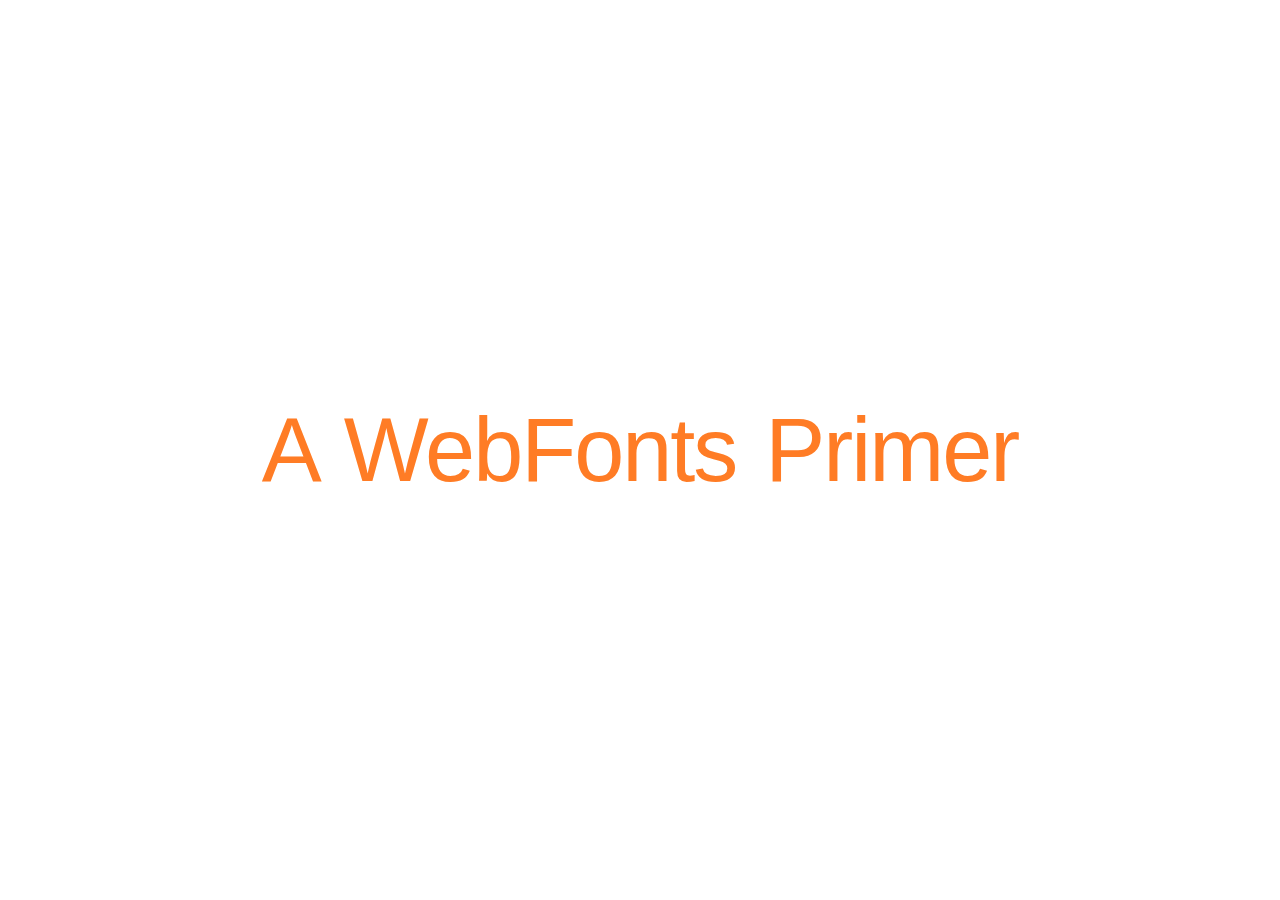
==== index.html @ 3c739d1d "Copying in files from HTML primer." ====
<!doctype html>
<!--[if lt IE 7]> <html class="no-js lt-ie9 lt-ie8 lt-ie7" lang="en"> <![endif]-->
<!--[if IE 7]>    <html class="no-js lt-ie9 lt-ie8" lang="en"> <![endif]-->
<!--[if IE 8]>    <html class="no-js lt-ie9" lang="en"> <![endif]-->
<!--[if gt IE 8]><!--> <html class="no-js" lang="en"> <!--<![endif]-->
	<head>
		<meta charset="utf-8">
		<title>An HTML Primer &ndash; Redirecting</title>
		<meta name="description" content="An HTML Primer">
		<meta http-equiv="refresh" content="0; url=presentation-20120530/index.html">
	</head>
	<body>
		<p>Redirecting...</p>
	</body>
</html>
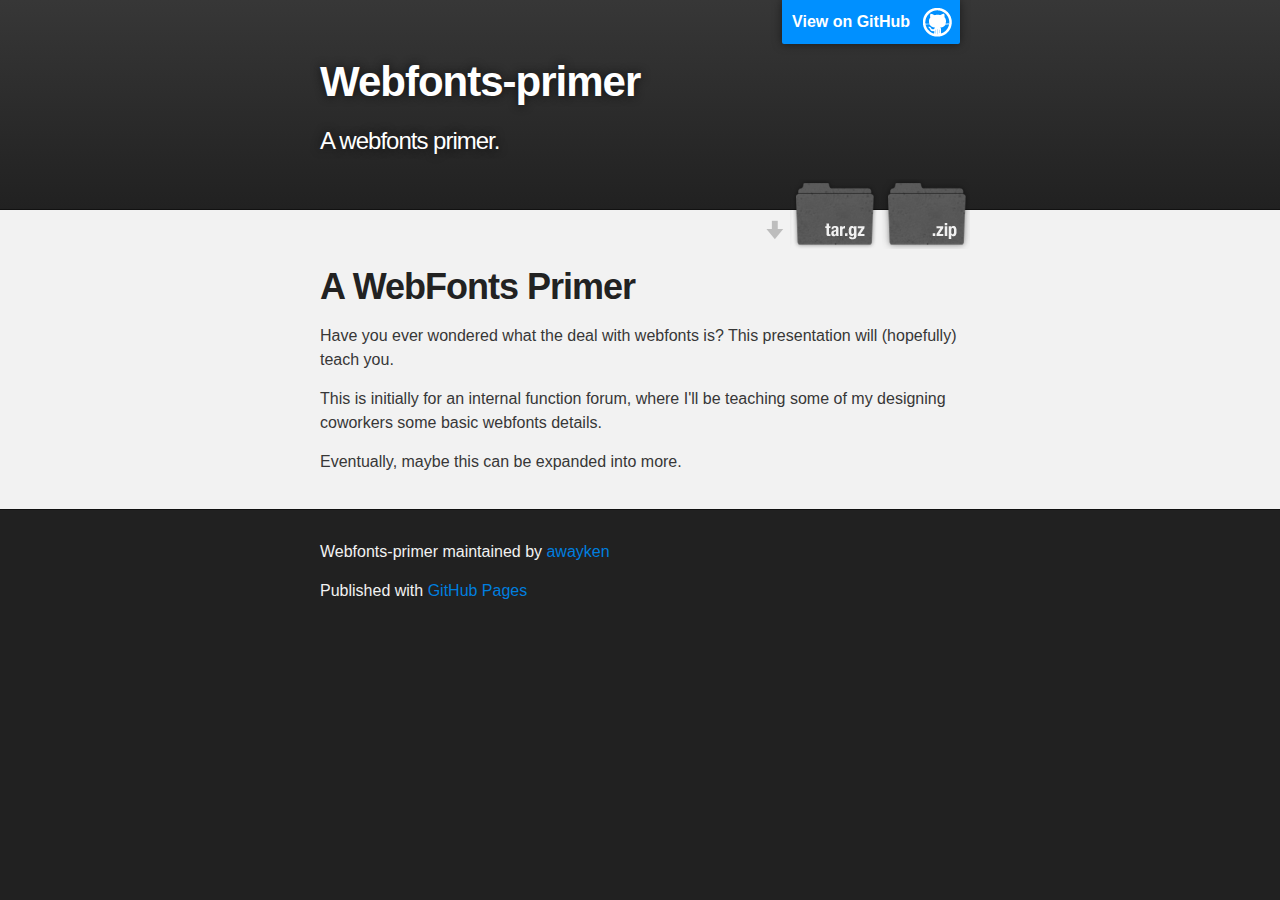
==== commit f9fe433e: "Created gh-pages branch via GitHub" ====
--- a/index.html
+++ b/index.html
@@ -1,16 +1,57 @@
-<!doctype html>
-<!--[if lt IE 7]> <html class="no-js lt-ie9 lt-ie8 lt-ie7" lang="en"> <![endif]-->
-<!--[if IE 7]>    <html class="no-js lt-ie9 lt-ie8" lang="en"> <![endif]-->
-<!--[if IE 8]>    <html class="no-js lt-ie9" lang="en"> <![endif]-->
-<!--[if gt IE 8]><!--> <html class="no-js" lang="en"> <!--<![endif]-->
-	<head>
-		<meta charset="utf-8">
-		<title>An HTML Primer &ndash; Redirecting</title>
-		<meta name="description" content="An HTML Primer">
-		<meta http-equiv="refresh" content="0; url=presentation-20120530/index.html">
-	</head>
-	<body>
-		<p>Redirecting...</p>
-	</body>
+<!DOCTYPE html>
+<html>
+
+  <head>
+    <meta charset='utf-8' />
+    <meta http-equiv="X-UA-Compatible" content="chrome=1" />
+    <meta name="description" content="Webfonts-primer : A webfonts primer." />
+
+    <link rel="stylesheet" type="text/css" media="screen" href="stylesheets/stylesheet.css">
+
+    <title>Webfonts-primer</title>
+  </head>
+
+  <body>
+
+    <!-- HEADER -->
+    <div id="header_wrap" class="outer">
+        <header class="inner">
+          <a id="forkme_banner" href="https://github.com/awayken/webfonts-primer">View on GitHub</a>
+
+          <h1 id="project_title">Webfonts-primer</h1>
+          <h2 id="project_tagline">A webfonts primer.</h2>
+
+            <section id="downloads">
+              <a class="zip_download_link" href="https://github.com/awayken/webfonts-primer/zipball/master">Download this project as a .zip file</a>
+              <a class="tar_download_link" href="https://github.com/awayken/webfonts-primer/tarball/master">Download this project as a tar.gz file</a>
+            </section>
+        </header>
+    </div>
+
+    <!-- MAIN CONTENT -->
+    <div id="main_content_wrap" class="outer">
+      <section id="main_content" class="inner">
+        <h1>A WebFonts Primer</h1>
+
+<p>Have you ever wondered what the deal with webfonts is? This
+presentation will (hopefully) teach you.</p>
+
+<p>This is initially for an internal function forum, where I'll be
+teaching some of my designing coworkers some basic webfonts details.</p>
+
+<p>Eventually, maybe this can be expanded into more.</p>
+      </section>
+    </div>
+
+    <!-- FOOTER  -->
+    <div id="footer_wrap" class="outer">
+      <footer class="inner">
+        <p class="copyright">Webfonts-primer maintained by <a href="https://github.com/awayken">awayken</a></p>
+        <p>Published with <a href="http://pages.github.com">GitHub Pages</a></p>
+      </footer>
+    </div>
+
+    
+
+  </body>
 </html>
-
--- a/stylesheets/stylesheet.css
+++ b/stylesheets/stylesheet.css
@@ -0,0 +1,431 @@
+/*******************************************************************************
+Slate Theme for Github Pages
+by Jason Costello, @jsncostello
+*******************************************************************************/
+
+@import url(pygment_trac.css);
+
+/*******************************************************************************
+MeyerWeb Reset
+*******************************************************************************/
+
+html, body, div, span, applet, object, iframe,
+h1, h2, h3, h4, h5, h6, p, blockquote, pre,
+a, abbr, acronym, address, big, cite, code,
+del, dfn, em, img, ins, kbd, q, s, samp,
+small, strike, strong, sub, sup, tt, var,
+b, u, i, center,
+dl, dt, dd, ol, ul, li,
+fieldset, form, label, legend,
+table, caption, tbody, tfoot, thead, tr, th, td,
+article, aside, canvas, details, embed,
+figure, figcaption, footer, header, hgroup,
+menu, nav, output, ruby, section, summary,
+time, mark, audio, video {
+  margin: 0;
+  padding: 0;
+  border: 0;
+  font: inherit;
+  vertical-align: baseline;
+}
+
+/* HTML5 display-role reset for older browsers */
+article, aside, details, figcaption, figure,
+footer, header, hgroup, menu, nav, section {
+  display: block;
+}
+
+ol, ul {
+  list-style: none;
+}
+
+blockquote, q {
+}
+
+table {
+  border-collapse: collapse;
+  border-spacing: 0;
+}
+
+a:focus {
+  outline: none;
+}
+
+/*******************************************************************************
+Theme Styles
+*******************************************************************************/
+
+body {
+  box-sizing: border-box;
+  color:#373737;
+  background: #212121;
+  font-size: 16px;
+  font-family: 'Myriad Pro', Calibri, Helvetica, Arial, sans-serif;
+  line-height: 1.5;
+  -webkit-font-smoothing: antialiased;
+}
+
+h1, h2, h3, h4, h5, h6 {
+  margin: 10px 0;
+  font-weight: 700;
+  color:#222222;
+  font-family: 'Lucida Grande', 'Calibri', Helvetica, Arial, sans-serif;
+  letter-spacing: -1px;
+}
+
+h1 {
+  font-size: 36px;
+  font-weight: 700;
+}
+
+h2 {
+  padding-bottom: 10px;
+  font-size: 32px;
+  background: url('../images/bg_hr.png') repeat-x bottom;
+}
+
+h3 {
+  font-size: 24px;
+}
+
+h4 {
+  font-size: 21px;
+}
+
+h5 {
+  font-size: 18px;
+}
+
+h6 {
+  font-size: 16px;
+}
+
+p {
+  margin: 10px 0 15px 0;
+}
+
+footer p {
+  color: #f2f2f2;
+}
+
+a {
+  text-decoration: none;
+  color: #007edf;
+  text-shadow: none;
+
+  transition: color 0.5s ease;
+  transition: text-shadow 0.5s ease;
+  -webkit-transition: color 0.5s ease;
+  -webkit-transition: text-shadow 0.5s ease;
+  -moz-transition: color 0.5s ease;
+  -moz-transition: text-shadow 0.5s ease;
+  -o-transition: color 0.5s ease;
+  -o-transition: text-shadow 0.5s ease;
+  -ms-transition: color 0.5s ease;
+  -ms-transition: text-shadow 0.5s ease;
+}
+
+#main_content a:hover {
+  color: #0069ba;
+  text-shadow: #0090ff 0px 0px 2px;
+}
+
+footer a:hover {
+  color: #43adff;
+  text-shadow: #0090ff 0px 0px 2px;
+}
+
+em {
+  font-style: italic;
+}
+
+strong {
+  font-weight: bold;
+}
+
+img {
+  position: relative;
+  margin: 0 auto;
+  max-width: 739px;
+  padding: 5px;
+  margin: 10px 0 10px 0;
+  border: 1px solid #ebebeb;
+
+  box-shadow: 0 0 5px #ebebeb;
+  -webkit-box-shadow: 0 0 5px #ebebeb;
+  -moz-box-shadow: 0 0 5px #ebebeb;
+  -o-box-shadow: 0 0 5px #ebebeb;
+  -ms-box-shadow: 0 0 5px #ebebeb;
+}
+
+pre, code {
+  width: 100%;
+  color: #222;
+  background-color: #fff;
+
+  font-family: Monaco, "Bitstream Vera Sans Mono", "Lucida Console", Terminal, monospace;
+  font-size: 14px;
+
+  border-radius: 2px;
+  -moz-border-radius: 2px;
+  -webkit-border-radius: 2px;
+
+
+
+}
+
+pre {
+  width: 100%;
+  padding: 10px;
+  box-shadow: 0 0 10px rgba(0,0,0,.1);
+  overflow: auto;
+}
+
+code {
+  padding: 3px;
+  margin: 0 3px;
+  box-shadow: 0 0 10px rgba(0,0,0,.1);
+}
+
+pre code {
+  display: block;
+  box-shadow: none;
+}
+
+blockquote {
+  color: #666;
+  margin-bottom: 20px;
+  padding: 0 0 0 20px;
+  border-left: 3px solid #bbb;
+}
+
+ul, ol, dl {
+  margin-bottom: 15px
+}
+
+ul li {
+  list-style: inside;
+  padding-left: 20px;
+}
+
+ol li {
+  list-style: decimal inside;
+  padding-left: 20px;
+}
+
+dl dt {
+  font-weight: bold;
+}
+
+dl dd {
+  padding-left: 20px;
+  font-style: italic;
+}
+
+dl p {
+  padding-left: 20px;
+  font-style: italic;
+}
+
+hr {
+  height: 1px;
+  margin-bottom: 5px;
+  border: none;
+  background: url('../images/bg_hr.png') repeat-x center;
+}
+
+table {
+  border: 1px solid #373737;
+  margin-bottom: 20px;
+  text-align: left;
+ }
+
+th {
+  font-family: 'Lucida Grande', 'Helvetica Neue', Helvetica, Arial, sans-serif;
+  padding: 10px;
+  background: #373737;
+  color: #fff;
+ }
+
+td {
+  padding: 10px;
+  border: 1px solid #373737;
+ }
+
+form {
+  background: #f2f2f2;
+  padding: 20px;
+}
+
+img {
+  width: 100%;
+  max-width: 100%;
+}
+
+/*******************************************************************************
+Full-Width Styles
+*******************************************************************************/
+
+.outer {
+  width: 100%;
+}
+
+.inner {
+  position: relative;
+  max-width: 640px;
+  padding: 20px 10px;
+  margin: 0 auto;
+}
+
+#forkme_banner {
+  display: block;
+  position: absolute;
+  top:0;
+  right: 10px;
+  z-index: 10;
+  padding: 10px 50px 10px 10px;
+  color: #fff;
+  background: url('../images/blacktocat.png') #0090ff no-repeat 95% 50%;
+  font-weight: 700;
+  box-shadow: 0 0 10px rgba(0,0,0,.5);
+  border-bottom-left-radius: 2px;
+  border-bottom-right-radius: 2px;
+}
+
+#header_wrap {
+  background: #212121;
+  background: -moz-linear-gradient(top, #373737, #212121);
+  background: -webkit-linear-gradient(top, #373737, #212121);
+  background: -ms-linear-gradient(top, #373737, #212121);
+  background: -o-linear-gradient(top, #373737, #212121);
+  background: linear-gradient(top, #373737, #212121);
+}
+
+#header_wrap .inner {
+  padding: 50px 10px 30px 10px;
+}
+
+#project_title {
+  margin: 0;
+  color: #fff;
+  font-size: 42px;
+  font-weight: 700;
+  text-shadow: #111 0px 0px 10px;
+}
+
+#project_tagline {
+  color: #fff;
+  font-size: 24px;
+  font-weight: 300;
+  background: none;
+  text-shadow: #111 0px 0px 10px;
+}
+
+#downloads {
+  position: absolute;
+  width: 210px;
+  z-index: 10;
+  bottom: -40px;
+  right: 0;
+  height: 70px;
+  background: url('../images/icon_download.png') no-repeat 0% 90%;
+}
+
+.zip_download_link {
+  display: block;
+  float: right;
+  width: 90px;
+  height:70px;
+  text-indent: -5000px;
+  overflow: hidden;
+  background: url(../images/sprite_download.png) no-repeat bottom left;
+}
+
+.tar_download_link {
+  display: block;
+  float: right;
+  width: 90px;
+  height:70px;
+  text-indent: -5000px;
+  overflow: hidden;
+  background: url(../images/sprite_download.png) no-repeat bottom right;
+  margin-left: 10px;
+}
+
+.zip_download_link:hover {
+  background: url(../images/sprite_download.png) no-repeat top left;
+}
+
+.tar_download_link:hover {
+  background: url(../images/sprite_download.png) no-repeat top right;
+}
+
+#main_content_wrap {
+  background: #f2f2f2;
+  border-top: 1px solid #111;
+  border-bottom: 1px solid #111;
+}
+
+#main_content {
+  padding-top: 40px;
+}
+
+#footer_wrap {
+  background: #212121;
+}
+
+
+
+/*******************************************************************************
+Small Device Styles
+*******************************************************************************/
+
+@media screen and (max-width: 480px) {
+  body {
+    font-size:14px;
+  }
+
+  #downloads {
+    display: none;
+  }
+
+  .inner {
+    min-width: 320px;
+    max-width: 480px;
+  }
+
+  #project_title {
+  font-size: 32px;
+  }
+
+  h1 {
+    font-size: 28px;
+  }
+
+  h2 {
+    font-size: 24px;
+  }
+
+  h3 {
+    font-size: 21px;
+  }
+
+  h4 {
+    font-size: 18px;
+  }
+
+  h5 {
+    font-size: 14px;
+  }
+
+  h6 {
+    font-size: 12px;
+  }
+
+  code, pre {
+    min-width: 320px;
+    max-width: 480px;
+    font-size: 11px;
+  }
+
+}
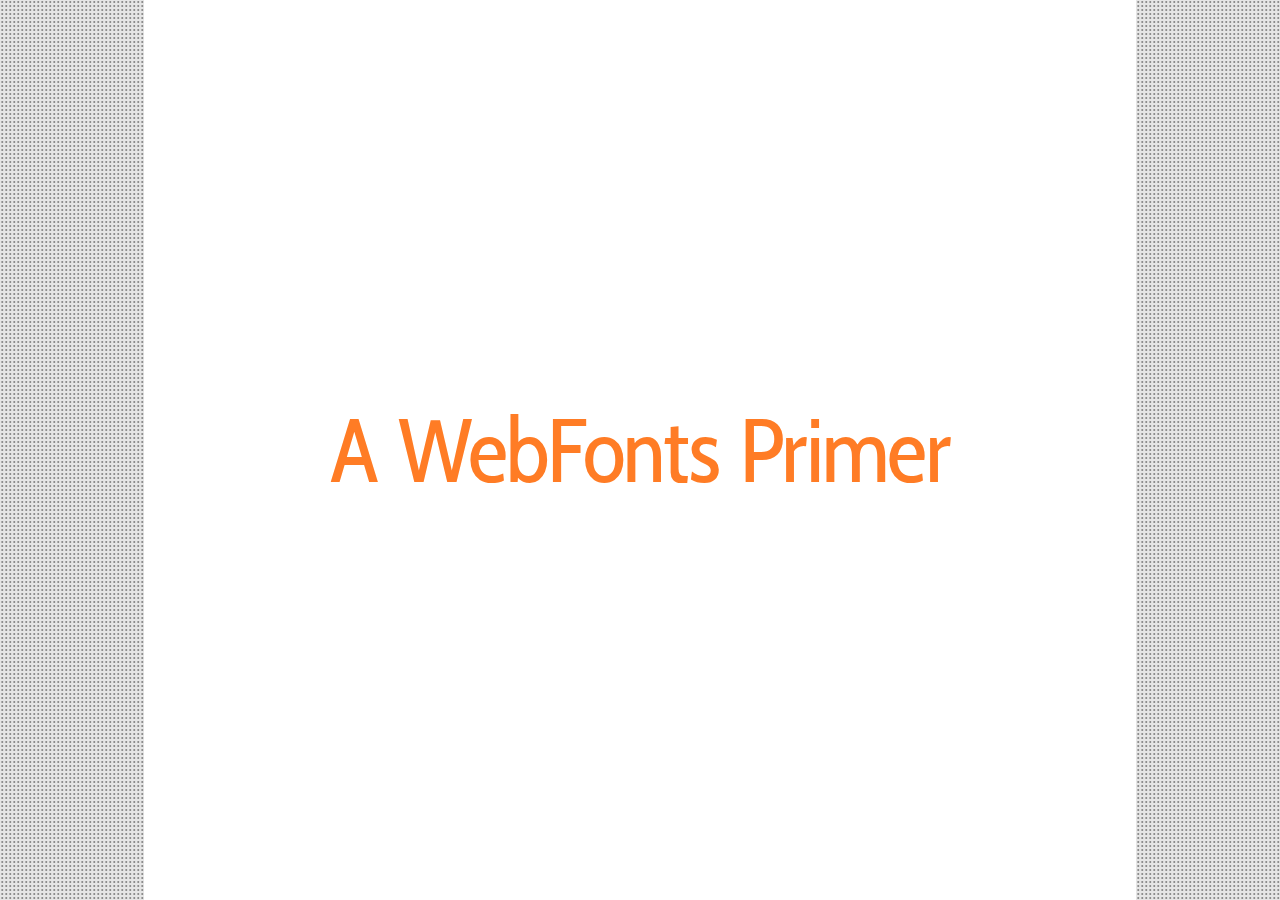
==== commit 6d420cc1: "Merge remote-tracking branch 'origin/master' into gh-pages" ====
--- a/index.html
+++ b/index.html
@@ -1,57 +1,16 @@
-<!DOCTYPE html>
-<html>
+<!doctype html>
+<!--[if lt IE 7]> <html class="no-js lt-ie9 lt-ie8 lt-ie7" lang="en"> <![endif]-->
+<!--[if IE 7]>    <html class="no-js lt-ie9 lt-ie8" lang="en"> <![endif]-->
+<!--[if IE 8]>    <html class="no-js lt-ie9" lang="en"> <![endif]-->
+<!--[if gt IE 8]><!--> <html class="no-js" lang="en"> <!--<![endif]-->
+	<head>
+		<meta charset="utf-8">
+		<title>An HTML Primer &ndash; Redirecting</title>
+		<meta name="description" content="An HTML Primer">
+		<meta http-equiv="refresh" content="0; url=presentation-20120530/index.html">
+	</head>
+	<body>
+		<p>Redirecting...</p>
+	</body>
+</html>
 
-  <head>
-    <meta charset='utf-8' />
-    <meta http-equiv="X-UA-Compatible" content="chrome=1" />
-    <meta name="description" content="Webfonts-primer : A webfonts primer." />
-
-    <link rel="stylesheet" type="text/css" media="screen" href="stylesheets/stylesheet.css">
-
-    <title>Webfonts-primer</title>
-  </head>
-
-  <body>
-
-    <!-- HEADER -->
-    <div id="header_wrap" class="outer">
-        <header class="inner">
-          <a id="forkme_banner" href="https://github.com/awayken/webfonts-primer">View on GitHub</a>
-
-          <h1 id="project_title">Webfonts-primer</h1>
-          <h2 id="project_tagline">A webfonts primer.</h2>
-
-            <section id="downloads">
-              <a class="zip_download_link" href="https://github.com/awayken/webfonts-primer/zipball/master">Download this project as a .zip file</a>
-              <a class="tar_download_link" href="https://github.com/awayken/webfonts-primer/tarball/master">Download this project as a tar.gz file</a>
-            </section>
-        </header>
-    </div>
-
-    <!-- MAIN CONTENT -->
-    <div id="main_content_wrap" class="outer">
-      <section id="main_content" class="inner">
-        <h1>A WebFonts Primer</h1>
-
-<p>Have you ever wondered what the deal with webfonts is? This
-presentation will (hopefully) teach you.</p>
-
-<p>This is initially for an internal function forum, where I'll be
-teaching some of my designing coworkers some basic webfonts details.</p>
-
-<p>Eventually, maybe this can be expanded into more.</p>
-      </section>
-    </div>
-
-    <!-- FOOTER  -->
-    <div id="footer_wrap" class="outer">
-      <footer class="inner">
-        <p class="copyright">Webfonts-primer maintained by <a href="https://github.com/awayken">awayken</a></p>
-        <p>Published with <a href="http://pages.github.com">GitHub Pages</a></p>
-      </footer>
-    </div>
-
-    
-
-  </body>
-</html>
